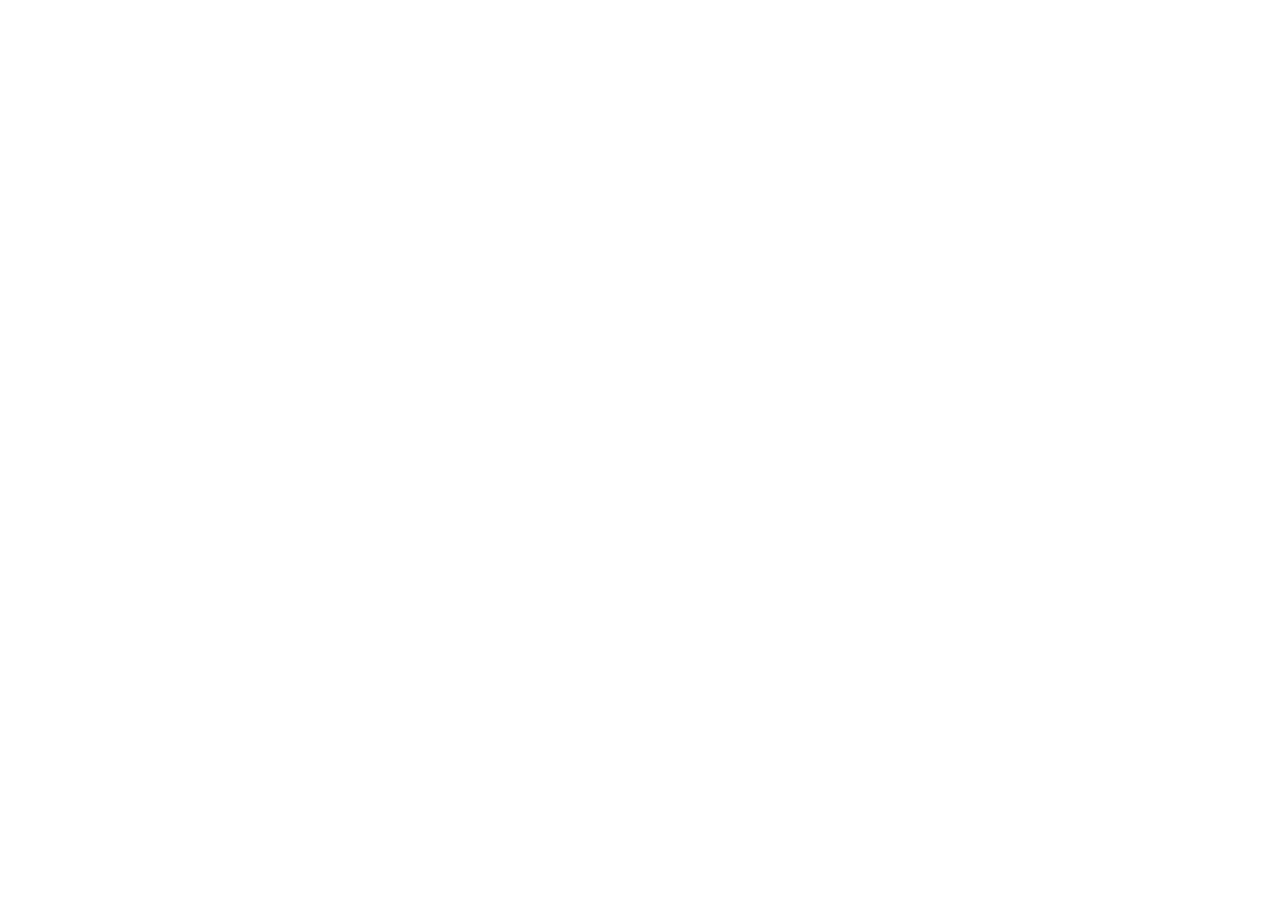
==== app/web/index.html @ c0db6b79 "Phase 1 : fondations (comptes Google, entreprises, rôles, déploiement) - API Dart (shelf) : connexio" ====
<!DOCTYPE html>
<html>
<head>
  <!--
    If you are serving your web app in a path other than the root, change the
    href value below to reflect the base path you are serving from.

    The path provided below has to start and end with a slash "/" in order for
    it to work correctly.

    For more details:
    * https://developer.mozilla.org/en-US/docs/Web/HTML/Element/base

    This is a placeholder for base href that will be replaced by the value of
    the `--base-href` argument provided to `flutter build`.
  -->
  <base href="$FLUTTER_BASE_HREF">

  <meta charset="UTF-8">
  <meta content="IE=Edge" http-equiv="X-UA-Compatible">
  <meta name="description" content="A new Flutter project.">

  <!-- iOS meta tags & icons -->
  <meta name="mobile-web-app-capable" content="yes">
  <meta name="apple-mobile-web-app-status-bar-style" content="black">
  <meta name="apple-mobile-web-app-title" content="staff_flow">
  <link rel="apple-touch-icon" href="icons/Icon-192.png">

  <!-- Favicon -->
  <link rel="icon" type="image/png" href="favicon.png"/>

  <title>staff_flow</title>
  <link rel="manifest" href="manifest.json">
</head>
<body>
  <!--
    You can customize the "flutter_bootstrap.js" script.
    This is useful to provide a custom configuration to the Flutter loader
    or to give the user feedback during the initialization process.

    For more details:
    * https://docs.flutter.dev/platform-integration/web/initialization
  -->
  <script src="flutter_bootstrap.js" async></script>
</body>
</html>
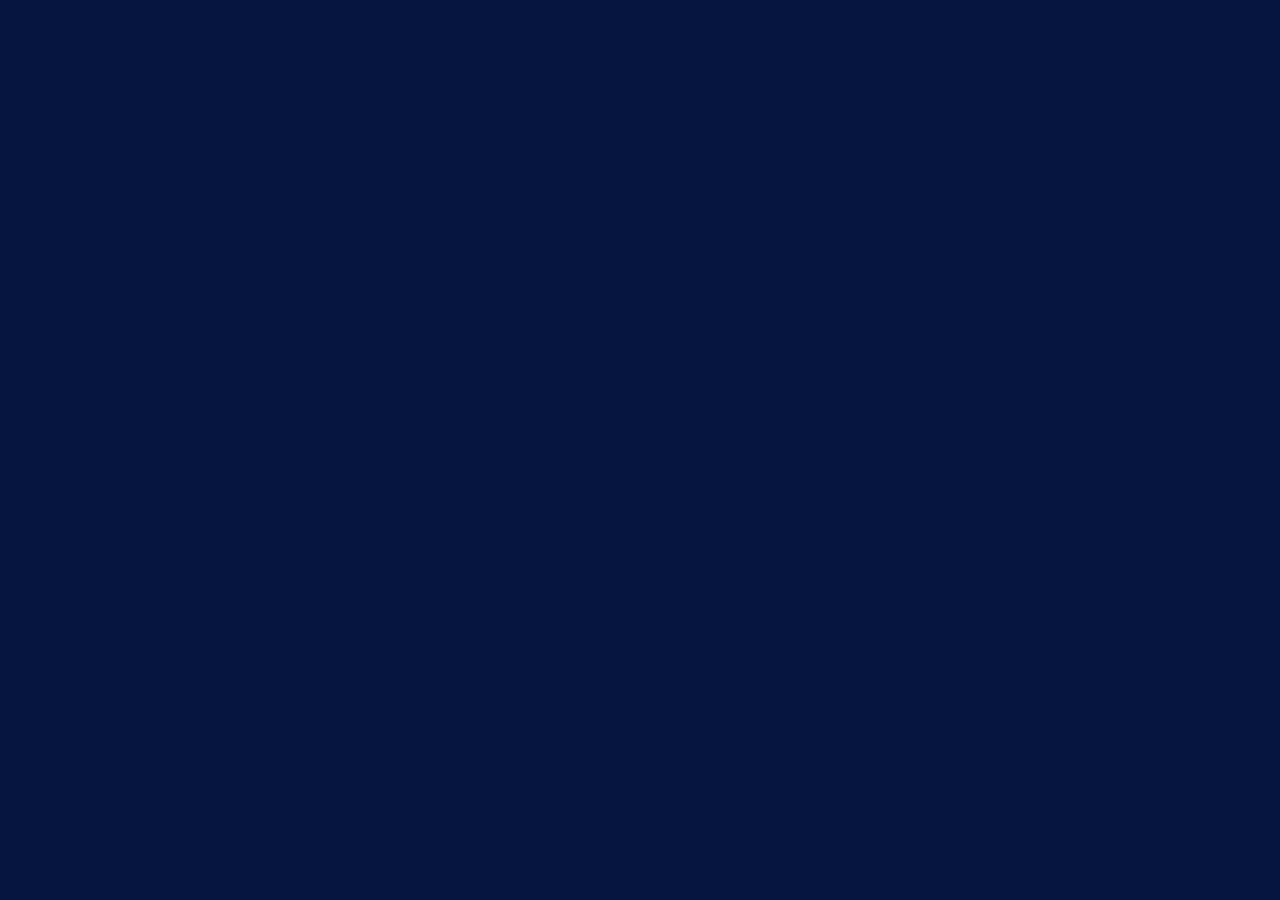
==== commit 510fcd7e: "Identité visuelle : icône Staff Flow, titre en dégradé, couleurs de l'icône - Icône fournie (assets/" ====
--- a/app/web/index.html
+++ b/app/web/index.html
@@ -1,5 +1,5 @@
 <!DOCTYPE html>
-<html>
+<html lang="fr">
 <head>
   <!--
     If you are serving your web app in a path other than the root, change the
@@ -18,19 +18,21 @@
 
   <meta charset="UTF-8">
   <meta content="IE=Edge" http-equiv="X-UA-Compatible">
-  <meta name="description" content="A new Flutter project.">
+  <meta name="description" content="Les plannings de votre équipe, partout.">
+  <meta name="theme-color" content="#061440">
 
   <!-- iOS meta tags & icons -->
   <meta name="mobile-web-app-capable" content="yes">
   <meta name="apple-mobile-web-app-status-bar-style" content="black">
-  <meta name="apple-mobile-web-app-title" content="staff_flow">
+  <meta name="apple-mobile-web-app-title" content="Staff Flow">
   <link rel="apple-touch-icon" href="icons/Icon-192.png">
 
   <!-- Favicon -->
   <link rel="icon" type="image/png" href="favicon.png"/>
 
-  <title>staff_flow</title>
+  <title>Staff Flow</title>
   <link rel="manifest" href="manifest.json">
+  <style>html, body { background: #061440; }</style>
 </head>
 <body>
   <!--
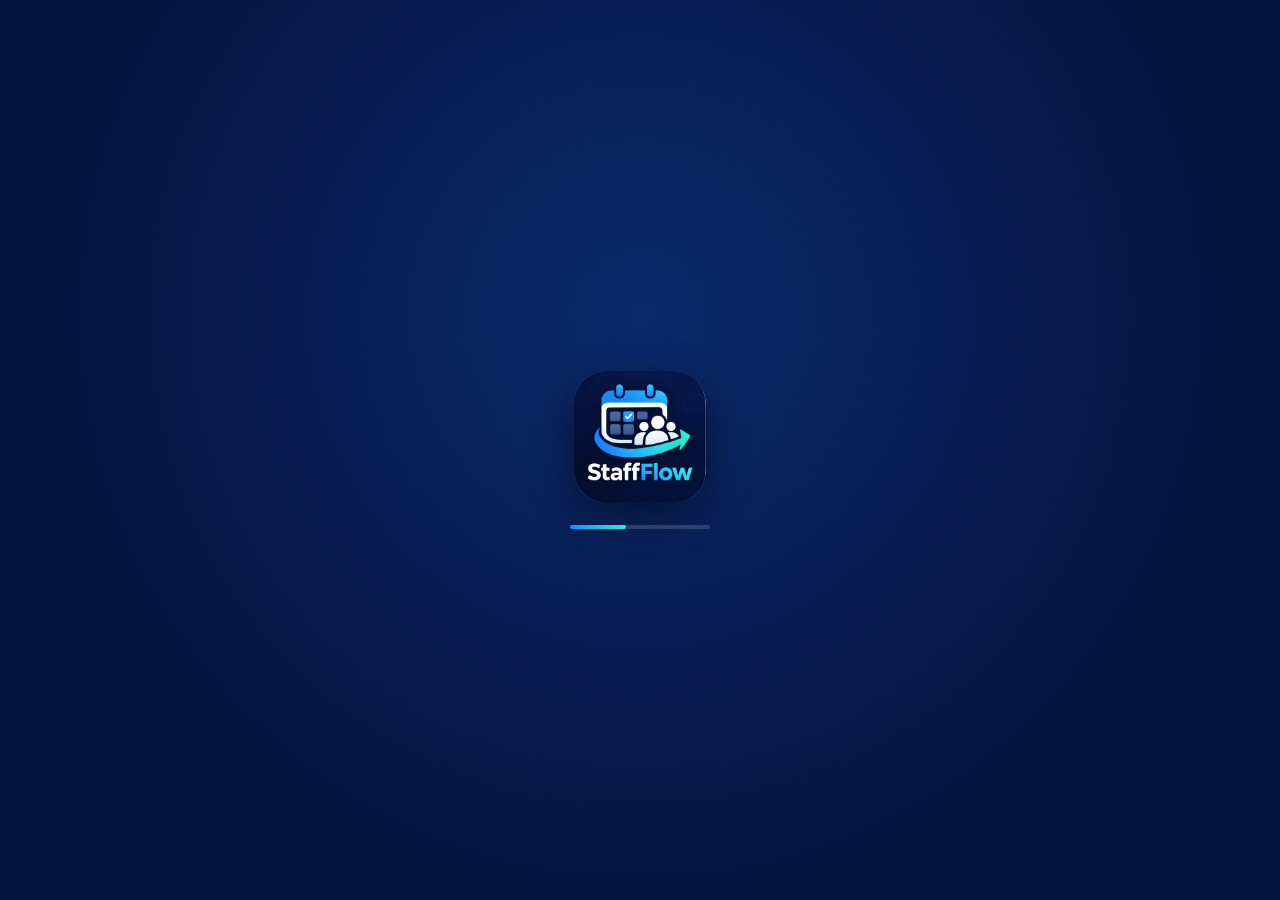
==== commit 78229cdd: "Agenda 2 min après une modification, cloche par entreprise, fuseau visible et modifiable, web plus r" ====
--- a/app/web/index.html
+++ b/app/web/index.html
@@ -23,18 +23,43 @@
 
   <!-- iOS meta tags & icons -->
   <meta name="mobile-web-app-capable" content="yes">
+  <meta name="apple-mobile-web-app-capable" content="yes">
   <meta name="apple-mobile-web-app-status-bar-style" content="black">
   <meta name="apple-mobile-web-app-title" content="Staff Flow">
-  <link rel="apple-touch-icon" href="icons/Icon-192.png">
+  <link rel="apple-touch-icon" sizes="180x180" href="icons/Icon-192.png">
 
   <!-- Favicon -->
   <link rel="icon" type="image/png" href="favicon.png"/>
 
   <title>Staff Flow</title>
   <link rel="manifest" href="manifest.json">
-  <style>html, body { background: #061440; }</style>
+  <style>
+    html, body { background: #061440; margin: 0; height: 100%; }
+    /* Écran de chargement : visible tout de suite, le temps que l'application arrive. */
+    #sf-loading { position: fixed; inset: 0; display: flex; flex-direction: column; align-items: center;
+      justify-content: center; gap: 22px; font-family: -apple-system, system-ui, sans-serif; color: #fff;
+      background: radial-gradient(circle at 50% 35%, #0B2A6B, #061440 70%); }
+    #sf-loading img { width: 132px; height: 132px; border-radius: 30px; box-shadow: 0 12px 40px rgba(0,0,0,.45); }
+    #sf-loading .bar { width: 140px; height: 4px; border-radius: 2px; background: rgba(255,255,255,.15); overflow: hidden; }
+    #sf-loading .bar::after { content: ""; display: block; width: 40%; height: 100%; border-radius: 2px;
+      background: linear-gradient(90deg, #1A8CFC, #2DEDD5); animation: sf-slide 1.1s ease-in-out infinite; }
+    @keyframes sf-slide { from { transform: translateX(-100%); } to { transform: translateX(260%); } }
+  </style>
+  <script>
+    // Ouvert depuis l'icône de l'écran d'accueil (iPhone ou Android) ?
+    window.sfStandalone = window.matchMedia('(display-mode: standalone)').matches || window.navigator.standalone === true;
+    // Première image de l'application : l'écran de chargement s'efface.
+    window.addEventListener('flutter-first-frame', function () {
+      var el = document.getElementById('sf-loading');
+      if (el) el.remove();
+    });
+  </script>
 </head>
 <body>
+  <div id="sf-loading" aria-label="Staff Flow">
+    <img src="icons/Icon-192.png" alt="Staff Flow">
+    <div class="bar"></div>
+  </div>
   <!--
     You can customize the "flutter_bootstrap.js" script.
     This is useful to provide a custom configuration to the Flutter loader
